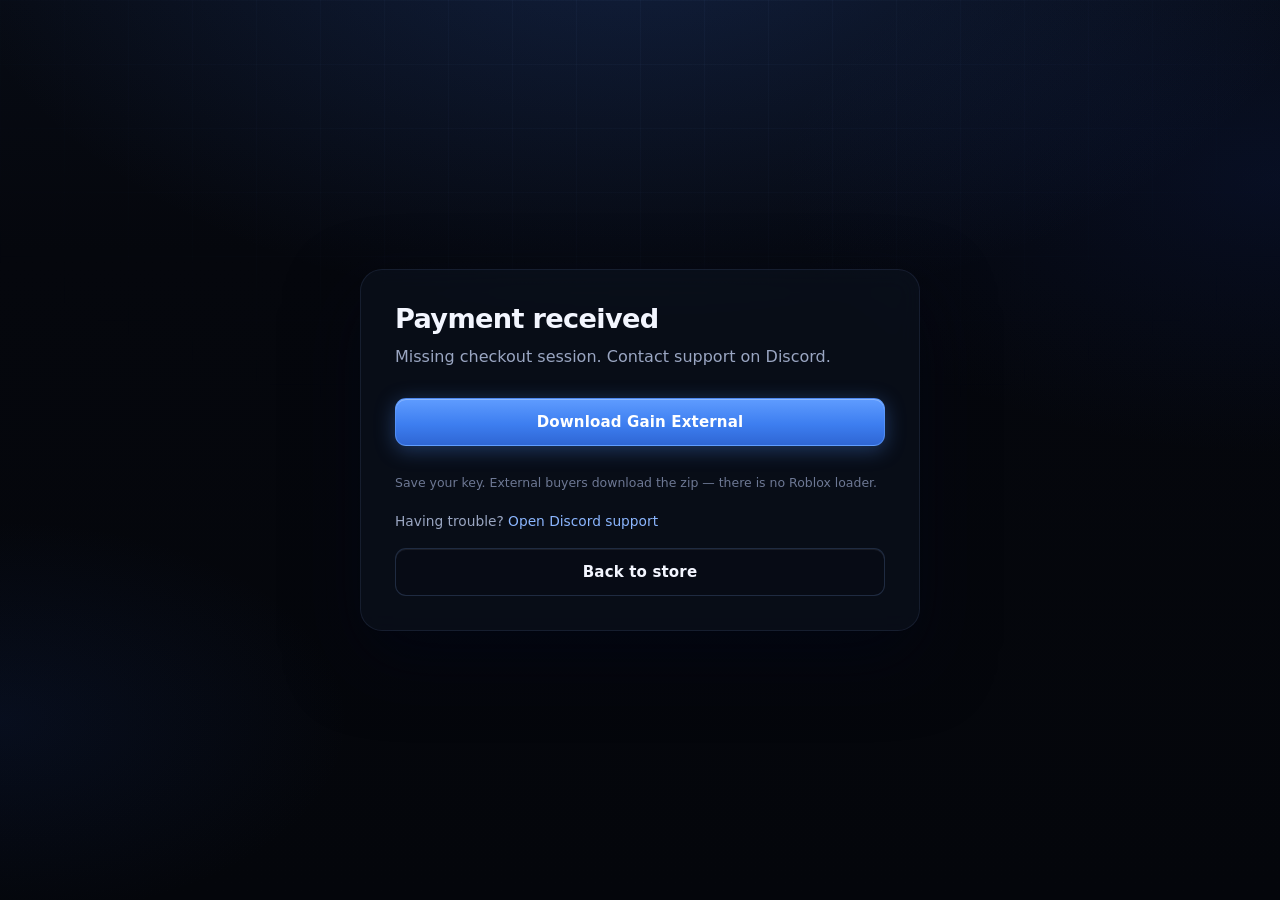
==== success.html @ 1e320233 "Remove ESP try-out section and simplify checkmarks Drop the Three.js ESP preview block, esp-demo.js," ====
<!DOCTYPE html>
<html lang="en">
  <head>
    <meta charset="UTF-8" />
    <meta name="viewport" content="width=device-width, initial-scale=1.0" />
    <title>Payment complete — Gain</title>
    <link rel="stylesheet" href="styles.css?v=34" />
    <link rel="icon" href="images/logo.png" type="image/png" />
  </head>
  <body class="success-page">
    <div class="fx-grid" aria-hidden="true"></div>
    <main class="success-wrap">
      <h1>Payment received</h1>
      <p id="status" class="success-status">Preparing your license key…</p>
      <p id="email-notice" class="success-email" hidden></p>
      <div class="success-key" id="key-box" hidden>
        <div id="license-items"></div>
        <a class="cta" id="download-btn" href="#" hidden>Download Gain External</a>
        <p class="hint">Save your key. External buyers download the zip — there is no Roblox loader.</p>
      </div>
      <p class="success-help">
        Having trouble?
        <a id="discord-link" href="https://discord.gg/PBMHrgJ4Kd">Open Discord support</a>
      </p>
      <a class="cta cta-secondary" href="index.html">Back to store</a>
    </main>
    <script src="site-config.js?v=34"></script>
    <script src="success.js?v=34"></script>
  </body>
</html>
---- styles.css ----
:root {
  --bg: #05070d;
  --bg-2: #0a101c;
  --panel: rgba(12, 18, 32, 0.62);
  --panel-solid: rgba(10, 14, 24, 0.88);
  --line: rgba(150, 180, 255, 0.1);
  --line-2: rgba(170, 200, 255, 0.2);
  --text: #f3f6ff;
  --dim: #9aa6c2;
  --dim-2: #6d7894;
  --accent: #4d8bf5;
  --accent-2: #8bb6ff;
  --accent-deep: #1b4cb0;
  --accent-glow: rgba(77, 139, 245, 0.35);
  --good: #46d18b;
  --radius: 18px;
  --radius-sm: 12px;
  --shadow: 0 28px 70px rgba(0, 6, 22, 0.55);
  --ease: cubic-bezier(0.22, 0.61, 0.36, 1);
  --wrap: min(1180px, 92vw);
  --glass: linear-gradient(180deg, rgba(255, 255, 255, 0.07), rgba(255, 255, 255, 0.015));
  --inset: inset 0 1px 0 rgba(255, 255, 255, 0.12);
  --btn-h: 42px;
  --btn-r: 11px;
  --btn-track: rgba(8, 12, 22, 0.92);
  --btn-edge: rgba(120, 155, 220, 0.22);
  --btn-edge-hover: rgba(140, 175, 245, 0.38);
}

* {
  box-sizing: border-box;
}

html {
  scroll-behavior: smooth;
  -webkit-text-size-adjust: 100%;
}

body {
  margin: 0;
  font-family: "Inter", "Segoe UI", system-ui, -apple-system, sans-serif;
  background:
    radial-gradient(1200px 700px at 50% -10%, rgba(55, 105, 210, 0.22), transparent 58%),
    radial-gradient(900px 500px at 100% 20%, rgba(20, 50, 140, 0.16), transparent 55%),
    radial-gradient(700px 400px at 0% 80%, rgba(30, 70, 160, 0.12), transparent 50%),
    linear-gradient(180deg, #070b14 0%, var(--bg) 28%, #04060b 100%);
  color: var(--text);
  line-height: 1.6;
  overflow-x: hidden;
}

body.lb-open,
body.nav-open {
  overflow: hidden;
}

a {
  color: inherit;
  text-decoration: none;
}

img {
  max-width: 100%;
  display: block;
}

h1,
h2,
h3 {
  margin: 0;
  line-height: 1.12;
  letter-spacing: -0.025em;
  font-weight: 700;
}

p {
  margin: 0;
}

ul,
ol {
  margin: 0;
  padding: 0;
  list-style: none;
}

button {
  font: inherit;
  color: inherit;
  cursor: pointer;
}

::selection {
  background: rgba(77, 139, 245, 0.35);
}

.skip {
  position: fixed;
  left: -9999px;
  top: 0;
  z-index: 200;
  padding: 10px 16px;
  background: var(--accent);
  border-radius: 0 0 10px 0;
}
.skip:focus {
  left: 0;
}

/* ------------------------------------------------------------- background */

.fx-grid {
  position: fixed;
  inset: 0;
  z-index: -4;
  background-image:
    linear-gradient(rgba(140, 175, 255, 0.035) 1px, transparent 1px),
    linear-gradient(90deg, rgba(140, 175, 255, 0.035) 1px, transparent 1px);
  background-size: 64px 64px;
  mask-image: radial-gradient(ellipse 85% 65% at 50% 0%, #000 8%, transparent 78%);
}

.fx-aurora {
  position: fixed;
  inset: -10% 0 auto 0;
  height: 55vh;
  z-index: -3;
  pointer-events: none;
  background:
    radial-gradient(ellipse 50% 80% at 30% 0%, rgba(80, 140, 255, 0.22), transparent 70%),
    radial-gradient(ellipse 45% 70% at 72% 10%, rgba(40, 80, 200, 0.18), transparent 68%);
  filter: blur(8px);
}

.fx-orb {
  position: fixed;
  z-index: -2;
  border-radius: 50%;
  pointer-events: none;
  filter: blur(24px);
}
.fx-orb-a {
  width: 680px;
  height: 680px;
  left: -180px;
  top: -260px;
  background: radial-gradient(circle, rgba(90, 150, 255, 0.32), transparent 68%);
  animation: float-a 18s ease-in-out infinite;
}
.fx-orb-b {
  width: 560px;
  height: 560px;
  right: -180px;
  top: 140px;
  background: radial-gradient(circle, rgba(30, 70, 180, 0.3), transparent 70%);
  animation: float-b 22s ease-in-out infinite;
}
.fx-orb-c {
  width: 420px;
  height: 420px;
  left: 35%;
  bottom: -180px;
  background: radial-gradient(circle, rgba(70, 120, 230, 0.16), transparent 70%);
  animation: float-a 26s ease-in-out infinite reverse;
}

.fx-vignette {
  position: fixed;
  inset: 0;
  z-index: -1;
  pointer-events: none;
  background:
    radial-gradient(ellipse at 50% 18%, transparent 38%, rgba(0, 0, 0, 0.55) 100%),
    linear-gradient(180deg, transparent 70%, rgba(0, 0, 0, 0.35));
}

.fx-noise {
  position: fixed;
  inset: 0;
  z-index: 2;
  pointer-events: none;
  opacity: 0.045;
  mix-blend-mode: overlay;
  background-image: url("data:image/svg+xml;utf8,<svg xmlns='http://www.w3.org/2000/svg' width='140' height='140'><filter id='n'><feTurbulence type='fractalNoise' baseFrequency='.85' numOctaves='2' stitchTiles='stitch'/></filter><rect width='100%' height='100%' filter='url(%23n)' opacity='.9'/></svg>");
}

.cursor-glow {
  position: fixed;
  left: 0;
  top: 0;
  width: 320px;
  height: 320px;
  margin: -160px 0 0 -160px;
  border-radius: 50%;
  pointer-events: none;
  z-index: 3;
  background: radial-gradient(circle, rgba(77, 139, 245, 0.16) 0%, transparent 66%);
  mix-blend-mode: screen;
}

@keyframes float-a {
  0%, 100% { transform: translate(0, 0) scale(1); opacity: 0.75; }
  50% { transform: translate(70px, 50px) scale(1.1); opacity: 1; }
}
@keyframes float-b {
  0%, 100% { transform: translate(0, 0) scale(1); opacity: 0.6; }
  50% { transform: translate(-60px, 40px) scale(1.12); opacity: 0.95; }
}

/* ----------------------------------------------------------------- header */

#site-header {
  position: sticky;
  top: 0;
  z-index: 60;
  transition: background 0.3s var(--ease), border-color 0.3s var(--ease);
  border-bottom: 1px solid transparent;
}
#site-header.is-stuck {
  background: rgba(6, 9, 16, 0.78);
  backdrop-filter: blur(22px) saturate(160%);
  border-bottom-color: var(--line);
}

.bar {
  width: var(--wrap);
  margin: 0 auto;
  height: 68px;
  display: flex;
  align-items: center;
  gap: 18px;
}

.brand {
  display: flex;
  align-items: center;
  gap: 10px;
  font-weight: 700;
  letter-spacing: -0.02em;
  flex: none;
}
.brand-mark {
  width: 38px;
  height: 38px;
  display: grid;
  place-items: center;
  overflow: visible;
  filter: drop-shadow(0 0 10px rgba(90, 150, 255, 0.45));
}
.brand-mark img {
  width: 100%;
  height: 100%;
  object-fit: contain;
}
.brand-name {
  font-size: 1.05rem;
}
.brand-ver {
  font-size: 0.68rem;
  color: var(--dim);
  border: 1px solid var(--line);
  padding: 1px 7px;
  border-radius: 999px;
  font-weight: 500;
}

.mainnav {
  position: relative;
  margin: 0 auto;
  display: flex;
  align-items: center;
  gap: 2px;
  padding: 5px;
  border: 1px solid var(--btn-edge);
  border-radius: 14px;
  background: var(--btn-track);
  box-shadow: inset 0 1px 0 rgba(255, 255, 255, 0.06), 0 8px 24px rgba(0, 0, 0, 0.28);
  backdrop-filter: blur(18px);
}
.navlink {
  position: relative;
  z-index: 2;
  display: inline-flex;
  align-items: center;
  justify-content: center;
  min-height: 36px;
  padding: 0 15px;
  border-radius: 9px;
  font-size: 0.84rem;
  color: var(--dim);
  font-weight: 600;
  letter-spacing: 0.01em;
  transition: color 0.2s var(--ease);
  white-space: nowrap;
}
.navlink:hover {
  color: var(--text);
}
.navlink.is-on {
  color: #fff;
}
.nav-ink {
  position: absolute;
  z-index: 1;
  top: 5px;
  left: 0;
  height: calc(100% - 10px);
  border-radius: 9px;
  background: linear-gradient(180deg, #5f9cff 0%, #3f7ef2 100%);
  box-shadow: 0 2px 10px var(--accent-glow), inset 0 1px 0 rgba(255, 255, 255, 0.22);
  transition: transform 0.34s cubic-bezier(0.34, 1.2, 0.64, 1), width 0.34s var(--ease), opacity 0.2s;
  opacity: 0;
}

.bar-actions {
  display: flex;
  align-items: center;
  gap: 10px;
  flex: none;
}

.ghost-btn,
.solid-btn,
.cta,
.cta-secondary,
.zoom-btn,
.copy-btn,
.railbtn,
.segbtn,
.plan,
.qa summary {
  -webkit-tap-highlight-color: transparent;
}

.ghost-btn,
.solid-btn {
  display: inline-flex;
  align-items: center;
  justify-content: center;
  gap: 8px;
  min-height: var(--btn-h);
  padding: 0 20px;
  border-radius: var(--btn-r);
  font-size: 0.875rem;
  font-weight: 600;
  letter-spacing: 0.012em;
  line-height: 1;
  white-space: nowrap;
  transition: transform 0.16s var(--ease), background 0.16s var(--ease), border-color 0.16s var(--ease),
    box-shadow 0.16s var(--ease), color 0.16s var(--ease);
}
.ghost-btn {
  border: 1px solid var(--btn-edge);
  background: var(--btn-track);
  color: var(--text);
  box-shadow: inset 0 1px 0 rgba(255, 255, 255, 0.07);
}
.ghost-btn:hover {
  border-color: var(--btn-edge-hover);
  background: rgba(18, 26, 44, 0.98);
  box-shadow: inset 0 1px 0 rgba(255, 255, 255, 0.1), 0 4px 16px rgba(0, 0, 0, 0.2);
  transform: translateY(-1px);
}
.ghost-btn:active {
  transform: translateY(0);
}
.solid-btn {
  border: 1px solid rgba(100, 160, 255, 0.55);
  background: linear-gradient(180deg, #5f9cff 0%, #3d7ef0 55%, #2f66d4 100%);
  color: #fff;
  box-shadow: 0 4px 18px var(--accent-glow), inset 0 1px 0 rgba(255, 255, 255, 0.28);
}
.solid-btn:hover {
  background: linear-gradient(180deg, #72a8ff 0%, #4a88f5 55%, #3a74e0 100%);
  box-shadow: 0 6px 24px rgba(77, 139, 245, 0.45), inset 0 1px 0 rgba(255, 255, 255, 0.35);
  transform: translateY(-1px);
}
.solid-btn:active {
  transform: translateY(0);
  box-shadow: 0 2px 10px var(--accent-glow), inset 0 1px 0 rgba(255, 255, 255, 0.2);
}
.big {
  min-height: 48px;
  padding: 0 26px;
  font-size: 0.94rem;
}

.nav-toggle {
  display: none;
  width: 38px;
  height: 34px;
  border-radius: 10px;
  border: 1px solid var(--line-2);
  background: linear-gradient(180deg, rgba(255, 255, 255, 0.1), rgba(255, 255, 255, 0.03));
  box-shadow: var(--inset);
  padding: 8px 9px;
  flex-direction: column;
  justify-content: space-between;
}
.nav-toggle span {
  display: block;
  height: 2px;
  background: var(--text);
  border-radius: 2px;
}

.nav-progress {
  height: 2px;
  transform-origin: 0 50%;
  transform: scaleX(0);
  background: linear-gradient(90deg, var(--accent), var(--accent-2));
}

/* ------------------------------------------------------------------ views */

.page {
  width: var(--wrap);
  margin: 0 auto;
  padding-bottom: 90px;
  position: relative;
  z-index: 4;
}

.view[hidden] {
  display: none;
}
.view-in {
  animation: view-in 0.5s var(--ease) both;
}
@keyframes view-in {
  from { opacity: 0; transform: translateY(14px); }
  to { opacity: 1; transform: none; }
}

.view-head {
  padding: 62px 0 34px;
  max-width: 720px;
}
.view-head h1 {
  font-size: clamp(2.1rem, 4.6vw, 3.2rem);
  margin-bottom: 14px;
}
.view-lede,
.block-lede {
  color: var(--dim);
  font-size: 1.03rem;
}

.eyebrow {
  display: inline-block;
  font-size: 0.74rem;
  letter-spacing: 0.16em;
  text-transform: uppercase;
  color: var(--accent-2);
  font-weight: 600;
  margin-bottom: 12px;
}

/* ------------------------------------------------------------------- hero */

.hero {
  display: grid;
  grid-template-columns: minmax(0, 1fr) minmax(0, 1.05fr);
  gap: 46px;
  align-items: center;
  padding: 72px 0 40px;
}

.rating {
  display: inline-flex;
  align-items: center;
  gap: 10px;
  padding: 6px 14px 6px 10px;
  border: 1px solid var(--line-2);
  border-radius: 999px;
  background: linear-gradient(180deg, rgba(255, 255, 255, 0.07), rgba(255, 255, 255, 0.02));
  box-shadow: var(--inset);
  font-size: 0.82rem;
  margin-bottom: 22px;
}
.stars {
  color: #ffc44d;
  letter-spacing: 1px;
  font-size: 0.8rem;
}
.rating b {
  font-weight: 700;
}
.rating-sub {
  color: var(--dim);
}

.hero-title {
  font-size: clamp(2.5rem, 5.6vw, 4.1rem);
  letter-spacing: -0.035em;
  margin-bottom: 20px;
}
.hero-title em {
  font-style: normal;
  background: linear-gradient(100deg, var(--accent-2), var(--accent));
  -webkit-background-clip: text;
  background-clip: text;
  color: transparent;
}

.hero-lede {
  color: var(--dim);
  font-size: 1.06rem;
  max-width: 54ch;
  margin-bottom: 26px;
}

.hero-cta {
  display: flex;
  flex-wrap: wrap;
  gap: 12px;
  margin-bottom: 24px;
}

.hero-bullets {
  display: grid;
  gap: 8px;
}
.hero-bullets li,
.ticks li {
  position: relative;
  padding-left: 20px;
  color: var(--dim);
  font-size: 0.93rem;
}
.hero-bullets li::before,
.ticks li::before {
  content: "✓";
  position: absolute;
  left: 0;
  top: 0.05em;
  color: var(--good);
  font-size: 0.82rem;
  font-weight: 700;
  line-height: 1;
}

.sales[hidden],
.delivery[hidden],
.price-was[hidden],
.save[hidden],
.segment[hidden] {
  display: none;
}

.sales {
  margin-top: 20px;
  font-size: 0.88rem;
  color: var(--dim);
  display: flex;
  align-items: center;
  gap: 8px;
}
.sales-num {
  color: var(--text);
  font-weight: 700;
}
.pulse {
  width: 8px;
  height: 8px;
  border-radius: 50%;
  background: var(--good);
  box-shadow: 0 0 0 0 rgba(70, 209, 139, 0.6);
  animation: pulse 2.2s infinite;
  flex: none;
}
@keyframes pulse {
  70% { box-shadow: 0 0 0 10px rgba(70, 209, 139, 0); }
  100% { box-shadow: 0 0 0 0 rgba(70, 209, 139, 0); }
}

.hero-visual {
  position: relative;
  perspective: 1400px;
  --rx: 0deg;
  --ry: 0deg;
}
.hero-glass {
  position: absolute;
  inset: 6% -6% -12% 4%;
  border-radius: 28px;
  background: radial-gradient(ellipse at 40% 30%, rgba(77, 139, 245, 0.22), transparent 70%);
  filter: blur(26px);
}

.shot {
  margin: 0;
  border-radius: var(--radius);
  overflow: visible;
  border: 0;
  background: transparent;
  box-shadow: none;
}
.shot img {
  width: 100%;
  height: auto;
  filter: drop-shadow(0 28px 50px rgba(0, 8, 30, 0.55));
}
.shot-main {
  position: relative;
  transform: rotateX(var(--rx)) rotateY(var(--ry));
  transition: transform 0.4s var(--ease);
  animation: rise 0.9s var(--ease) both;
}
.shot-float {
  position: absolute;
  border-radius: 14px;
  box-shadow: none;
}
.shot-float img {
  filter: drop-shadow(0 18px 34px rgba(0, 8, 30, 0.6));
}
.shot-preview {
  width: 32%;
  right: -7%;
  bottom: -9%;
  animation: rise 1.1s var(--ease) both, bob 7s ease-in-out 1.1s infinite;
}
.shot-bar {
  width: 46%;
  left: -8%;
  top: -7%;
  animation: rise 1.25s var(--ease) both, bob 8s ease-in-out 1.3s infinite reverse;
}

@keyframes rise {
  from { opacity: 0; transform: translateY(26px) scale(0.97); }
  to { opacity: 1; }
}
@keyframes bob {
  0%, 100% { translate: 0 0; }
  50% { translate: 0 -10px; }
}

.chip {
  position: absolute;
  padding: 5px 12px;
  border-radius: 999px;
  font-size: 0.74rem;
  font-weight: 600;
  background: rgba(10, 12, 18, 0.9);
  border: 1px solid var(--line-2);
  backdrop-filter: blur(8px);
}
.chip-fps {
  left: 6%;
  bottom: -5%;
  color: var(--good);
}
.chip-ms {
  right: 12%;
  top: -5%;
  color: var(--accent-2);
}

/* -------------------------------------------------------------- statstrip */

.statstrip {
  display: grid;
  grid-template-columns: repeat(4, 1fr);
  gap: 1px;
  background: var(--line);
  border: 1px solid var(--line);
  border-radius: var(--radius);
  overflow: hidden;
  margin: 26px 0 10px;
}
.stat {
  background: linear-gradient(180deg, rgba(18, 24, 40, 0.9), rgba(10, 14, 24, 0.9));
  padding: 22px 20px;
  text-align: center;
}
.stat strong {
  display: block;
  font-size: 1.7rem;
  letter-spacing: -0.03em;
  background: linear-gradient(120deg, #fff, var(--accent-2));
  -webkit-background-clip: text;
  background-clip: text;
  color: transparent;
}
.stat span {
  font-size: 0.82rem;
  color: var(--dim);
}

/* ------------------------------------------------------------------ block */

.block {
  padding: 66px 0 0;
}
.block-head {
  max-width: 700px;
  margin-bottom: 30px;
}
.block-head h2 {
  font-size: clamp(1.6rem, 3.2vw, 2.3rem);
  margin-bottom: 12px;
}
.block-foot {
  display: flex;
  flex-wrap: wrap;
  gap: 12px;
  margin-top: 26px;
}

.reveal {
  opacity: 0;
  transform: translateY(22px);
  transition: opacity 0.7s var(--ease), transform 0.7s var(--ease);
}
.reveal.in {
  opacity: 1;
  transform: none;
}

.trust-grid {
  display: grid;
  grid-template-columns: repeat(auto-fit, minmax(255px, 1fr));
  gap: 16px;
}
.trust {
  padding: 24px;
  border: 1px solid var(--line);
  border-radius: var(--radius);
  background: var(--panel);
  backdrop-filter: blur(10px);
  transition: transform 0.28s var(--ease), border-color 0.28s var(--ease);
}
.trust:hover {
  transform: translateY(-4px);
  border-color: rgba(77, 139, 245, 0.45);
}
.trust-icon {
  width: 38px;
  height: 38px;
  border-radius: 11px;
  display: grid;
  place-items: center;
  margin-bottom: 14px;
  background: rgba(77, 139, 245, 0.14);
  border: 1px solid rgba(77, 139, 245, 0.32);
}
.trust-icon svg {
  width: 19px;
  height: 19px;
  fill: none;
  stroke: var(--accent-2);
  stroke-width: 1.7;
  stroke-linejoin: round;
  stroke-linecap: round;
}
.trust h3 {
  font-size: 1.05rem;
  margin-bottom: 8px;
}
.trust p {
  color: var(--dim);
  font-size: 0.92rem;
}

/* ---------------------------------------------------------------- gallery */

.gallery {
  display: grid;
  grid-template-columns: repeat(auto-fit, minmax(290px, 1fr));
  gap: 16px;
}
.gcard {
  margin: 0;
  border: 1px solid var(--line);
  border-radius: var(--radius);
  background: var(--panel);
  overflow: hidden;
  cursor: zoom-in;
  transition: transform 0.28s var(--ease), border-color 0.28s var(--ease),
    box-shadow 0.28s var(--ease);
}
.gcard:hover,
.gcard:focus-visible {
  transform: translateY(-5px);
  border-color: rgba(77, 139, 245, 0.5);
  box-shadow: 0 22px 48px rgba(0, 0, 0, 0.45);
  outline: none;
}
.gcard-img {
  height: 190px;
  background: transparent;
  display: grid;
  place-items: center;
  overflow: hidden;
  border-bottom: 1px solid var(--line);
  padding: 10px 10px 0;
}
.gcard-img img {
  width: 100%;
  height: 100%;
  object-fit: contain;
  object-position: center;
  transition: transform 0.5s var(--ease);
}
.gcard:hover .gcard-img img {
  transform: scale(1.05);
}
.gcard figcaption {
  padding: 15px 18px;
}
.gcard figcaption b {
  display: block;
  font-size: 0.97rem;
}
.gcard figcaption span {
  color: var(--dim);
  font-size: 0.86rem;
}

/* ----------------------------------------------------------------- quotes */

.quote-grid {
  display: grid;
  grid-template-columns: repeat(auto-fit, minmax(260px, 1fr));
  gap: 16px;
}
.quote {
  margin: 0;
  padding: 18px 20px;
  border: 1px solid rgba(140, 170, 230, 0.12);
  border-radius: 12px;
  background: rgba(10, 14, 24, 0.6);
}
.rep-tag {
  display: inline-block;
  font-size: 0.78rem;
  font-weight: 700;
  color: var(--good);
  letter-spacing: 0.04em;
  margin-bottom: 8px;
}
.quote blockquote {
  margin: 0 0 10px;
  font-size: 0.94rem;
  color: var(--text);
  line-height: 1.45;
}
.quote figcaption {
  color: var(--dim);
  font-size: 0.82rem;
}
.stat-text {
  font-size: 1.35rem;
  color: var(--good);
}

/* --------------------------------------------------------------- cta band */

.cta-band {
  margin-top: 66px;
  padding: 36px;
  border-radius: 24px;
  border: 1px solid rgba(77, 139, 245, 0.32);
  background:
    radial-gradient(ellipse at 15% 10%, rgba(77, 139, 245, 0.22), transparent 62%),
    rgba(14, 17, 26, 0.85);
  display: flex;
  flex-wrap: wrap;
  gap: 22px;
  align-items: center;
  justify-content: space-between;
}
.cta-band h2 {
  font-size: clamp(1.4rem, 2.6vw, 1.9rem);
  margin-bottom: 8px;
}
.cta-band p {
  color: var(--dim);
}
.cta-band-actions {
  display: flex;
  flex-wrap: wrap;
  gap: 12px;
}

/* ------------------------------------------------------------------- tour */

.tour {
  display: grid;
  grid-template-columns: 280px minmax(0, 1fr);
  gap: 22px;
  align-items: start;
}
.tour-rail {
  display: grid;
  gap: 8px;
  position: sticky;
  top: 90px;
}
.railbtn {
  display: flex;
  gap: 12px;
  align-items: flex-start;
  text-align: left;
  width: 100%;
  padding: 14px 16px;
  border-radius: var(--btn-r);
  border: 1px solid var(--btn-edge);
  background: var(--btn-track);
  box-shadow: inset 0 1px 0 rgba(255, 255, 255, 0.05);
  transition: border-color 0.18s var(--ease), background 0.18s var(--ease), box-shadow 0.18s var(--ease);
}
.railbtn:hover {
  border-color: var(--btn-edge-hover);
  background: rgba(16, 24, 42, 0.98);
}
.railbtn.is-on {
  border-color: rgba(100, 160, 255, 0.55);
  background: linear-gradient(135deg, rgba(77, 139, 245, 0.2), rgba(12, 18, 32, 0.95));
  box-shadow: inset 0 1px 0 rgba(255, 255, 255, 0.1), 0 0 0 1px rgba(77, 139, 245, 0.12);
}
.railnum {
  font-size: 0.7rem;
  color: var(--accent-2);
  font-weight: 700;
  padding-top: 3px;
  font-variant-numeric: tabular-nums;
}
.railtext b {
  display: block;
  font-size: 0.94rem;
}
.railtext span {
  display: block;
  font-size: 0.79rem;
  color: var(--dim);
  line-height: 1.35;
}

.tour-stage {
  display: grid;
  gap: 20px;
}
.tour-shot {
  margin: 0;
  border: 0;
  border-radius: var(--radius);
  overflow: visible;
  background: transparent;
  box-shadow: none;
}
.tour-shot-bar {
  display: flex;
  align-items: center;
  gap: 7px;
  padding: 10px 14px;
  margin-bottom: 10px;
  background: linear-gradient(180deg, rgba(255, 255, 255, 0.07), rgba(255, 255, 255, 0.02));
  border: 1px solid var(--line-2);
  border-radius: 999px;
  box-shadow: var(--inset);
}
.dot {
  width: 9px;
  height: 9px;
  border-radius: 50%;
  background: rgba(255, 255, 255, 0.16);
}
.dot:first-child {
  background: rgba(255, 96, 96, 0.55);
}
.tour-shot-name {
  margin-left: 8px;
  font-size: 0.8rem;
  color: var(--dim);
}
.zoom-btn {
  margin-left: auto;
  min-height: 32px;
  padding: 0 14px;
  font-size: 0.76rem;
  font-weight: 600;
  border-radius: 8px;
  border: 1px solid var(--btn-edge);
  background: var(--btn-track);
  color: var(--dim);
  transition: color 0.16s, border-color 0.16s, background 0.16s;
}
.zoom-btn:hover {
  color: #fff;
  border-color: var(--btn-edge-hover);
  background: rgba(18, 26, 44, 0.98);
}
.tour-shot img {
  width: 100%;
  max-height: 560px;
  object-fit: contain;
  background: transparent;
  filter: drop-shadow(0 24px 50px rgba(0, 8, 28, 0.55));
}
.fade-in {
  animation: fade 0.45s var(--ease) both;
}
@keyframes fade {
  from { opacity: 0; transform: scale(0.99); }
  to { opacity: 1; transform: none; }
}

.tour-info {
  padding: 26px;
  border: 1px solid var(--line);
  border-radius: var(--radius);
  background: var(--panel);
}
.tour-info h2 {
  font-size: 1.45rem;
  margin-bottom: 10px;
}
.tour-info p {
  color: var(--dim);
  margin-bottom: 18px;
}
.ticks {
  display: grid;
  gap: 8px;
}
.tour-nav {
  display: flex;
  gap: 10px;
  margin-top: 22px;
}

/* ---------------------------------------------------------------- segment */

.segment {
  display: inline-flex;
  gap: 3px;
  padding: 5px;
  border: 1px solid var(--btn-edge);
  border-radius: 14px;
  background: var(--btn-track);
  box-shadow: inset 0 1px 0 rgba(255, 255, 255, 0.05);
  margin-bottom: 30px;
  flex-wrap: wrap;
}
.segbtn {
  min-height: 38px;
  padding: 0 20px;
  border-radius: 9px;
  border: 1px solid transparent;
  background: transparent;
  color: var(--dim);
  font-size: 0.84rem;
  font-weight: 600;
  letter-spacing: 0.01em;
  transition: background 0.18s var(--ease), color 0.18s var(--ease), border-color 0.18s var(--ease),
    box-shadow 0.18s var(--ease);
}
.segbtn:hover {
  color: var(--text);
  background: rgba(255, 255, 255, 0.04);
}
.segbtn.is-on {
  color: #fff;
  border-color: rgba(100, 160, 255, 0.45);
  background: linear-gradient(180deg, #5f9cff 0%, #3d7ef0 100%);
  box-shadow: 0 2px 12px var(--accent-glow), inset 0 1px 0 rgba(255, 255, 255, 0.22);
}

.feat-intro {
  max-width: 720px;
  margin-bottom: 28px;
}
.feat-intro h2 {
  font-size: 1.5rem;
  margin-bottom: 10px;
}
.feat-intro p {
  color: var(--dim);
}

.feat-grid {
  display: grid;
  grid-template-columns: repeat(auto-fit, minmax(245px, 1fr));
  gap: 16px;
}
.feat {
  padding: 22px;
  border: 1px solid var(--line);
  border-radius: var(--radius);
  background: var(--panel);
  transition: transform 0.26s var(--ease), border-color 0.26s var(--ease);
}
.feat:hover {
  transform: translateY(-4px);
  border-color: rgba(77, 139, 245, 0.45);
}
.feat h3 {
  font-size: 0.78rem;
  letter-spacing: 0.14em;
  text-transform: uppercase;
  color: var(--accent-2);
  margin-bottom: 14px;
}
.feat ul {
  display: grid;
  gap: 7px;
}
.feat li {
  font-size: 0.91rem;
  color: var(--dim);
  padding-left: 15px;
  position: relative;
}
.feat li::before {
  content: "";
  position: absolute;
  left: 0;
  top: 0.62em;
  width: 5px;
  height: 5px;
  border-radius: 50%;
  background: var(--accent);
}

.exec {
  display: flex;
  flex-wrap: wrap;
  gap: 8px;
}
.exec span {
  padding: 7px 15px;
  border-radius: 999px;
  border: 1px solid var(--line);
  background: linear-gradient(180deg, rgba(255, 255, 255, 0.06), rgba(255, 255, 255, 0.02));
  box-shadow: var(--inset);
  font-size: 0.85rem;
  color: var(--dim);
  transition: all 0.2s var(--ease);
}
.exec span:hover {
  color: #fff;
  border-color: rgba(77, 139, 245, 0.5);
}
.note {
  margin-top: 18px;
  font-size: 0.88rem;
  color: var(--dim-2);
}
.note a {
  color: var(--accent-2);
}

/* ---------------------------------------------------------------- pricing */

.plans {
  display: grid;
  grid-template-columns: repeat(auto-fit, minmax(255px, 1fr));
  gap: 16px;
  margin-bottom: 26px;
}
.plan {
  position: relative;
  text-align: left;
  padding: 22px 20px 18px;
  border-radius: 14px;
  border: 1px solid var(--btn-edge);
  background: var(--btn-track);
  box-shadow: inset 0 1px 0 rgba(255, 255, 255, 0.05);
  display: grid;
  gap: 8px;
  align-content: start;
  transition: border-color 0.2s var(--ease), background 0.2s var(--ease), box-shadow 0.2s var(--ease),
    transform 0.2s var(--ease);
}
.plan:hover {
  border-color: var(--btn-edge-hover);
  background: rgba(14, 20, 36, 0.98);
  transform: translateY(-2px);
}
.plan.is-on {
  border-color: rgba(100, 160, 255, 0.6);
  background: linear-gradient(160deg, rgba(77, 139, 245, 0.16), rgba(10, 14, 24, 0.95));
  box-shadow: 0 0 0 1px rgba(77, 139, 245, 0.15), 0 12px 32px rgba(30, 70, 180, 0.18),
    inset 0 1px 0 rgba(255, 255, 255, 0.08);
}
.plan-best {
  border-color: rgba(122, 169, 255, 0.34);
}
.badge {
  position: absolute;
  top: 14px;
  right: 14px;
  font-size: 0.68rem;
  font-weight: 700;
  letter-spacing: 0.06em;
  text-transform: uppercase;
  padding: 3px 9px;
  border-radius: 999px;
  background: rgba(77, 139, 245, 0.2);
  border: 1px solid rgba(77, 139, 245, 0.5);
  color: var(--accent-2);
}
.plan-kicker {
  font-size: 0.7rem;
  letter-spacing: 0.15em;
  text-transform: uppercase;
  color: var(--dim-2);
}
.plan strong {
  font-size: 1.22rem;
  letter-spacing: -0.02em;
}
.plan-copy {
  font-size: 0.88rem;
  color: var(--dim);
}
.plan-price {
  font-size: 1.55rem;
  font-weight: 700;
  letter-spacing: -0.03em;
  margin-top: 4px;
}
.plan-price s {
  font-size: 0.95rem;
  color: var(--dim-2);
  font-weight: 500;
  margin-right: 6px;
}
.plan-list {
  display: grid;
  gap: 6px;
  margin: 6px 0 4px;
}
.plan-list li {
  font-size: 0.85rem;
  color: var(--dim);
  padding-left: 15px;
  position: relative;
}
.plan-list li::before {
  content: "";
  position: absolute;
  left: 0;
  top: 0.6em;
  width: 5px;
  height: 5px;
  border-radius: 50%;
  background: var(--accent);
}
.plan-pick {
  margin-top: 6px;
  font-size: 0.8rem;
  font-weight: 600;
  color: var(--dim-2);
}
.plan.is-on .plan-pick {
  color: var(--accent-2);
}
.plan.is-on .plan-pick::after {
  content: "ed";
}

.product {
  display: grid;
  grid-template-columns: minmax(0, 1.25fr) minmax(0, 0.85fr);
  gap: 20px;
  align-items: start;
}

.media {
  border: 0;
  border-radius: var(--radius);
  overflow: visible;
  background: transparent;
  box-shadow: none;
}
.media-pane[hidden] {
  display: none;
}
.media-pane img {
  width: 100%;
}
#pane-external img,
.bundle-ext-frame img {
  filter: drop-shadow(0 24px 48px rgba(0, 8, 28, 0.5));
}

.compare {
  position: relative;
  user-select: none;
  touch-action: none;
  cursor: ew-resize;
  aspect-ratio: 16 / 9;
  overflow: hidden;
  border-radius: var(--radius);
  border: 1px solid var(--line-2);
}
.compare-img {
  position: absolute;
  inset: 0;
  width: 100%;
  height: 100%;
  object-fit: cover;
}
.compare-top {
  clip-path: inset(0 50% 0 0);
}
.compare-ui {
  position: absolute;
  top: 0;
  bottom: 0;
  left: 50%;
  width: 2px;
  transform: translateX(-1px);
  pointer-events: none;
}
.compare-line {
  position: absolute;
  inset: 0;
  background: rgba(255, 255, 255, 0.85);
}
.compare-knob {
  position: absolute;
  top: 50%;
  left: 50%;
  width: 34px;
  height: 34px;
  margin: -17px 0 0 -17px;
  border-radius: 50%;
  background: rgba(10, 12, 18, 0.9);
  border: 2px solid #fff;
  box-shadow: 0 6px 20px rgba(0, 0, 0, 0.5);
}
.compare-tag {
  position: absolute;
  bottom: 12px;
  padding: 4px 10px;
  font-size: 0.72rem;
  border-radius: 999px;
  background: rgba(5, 6, 10, 0.75);
  border: 1px solid var(--line);
  color: var(--dim);
}
.compare-tag.left {
  left: 12px;
}
.compare-tag.right {
  right: 12px;
}

.bundle-shot {
  display: grid;
  gap: 12px;
  padding: 12px;
}
.bundle-shot figure {
  margin: 0;
}
.bundle-shot figcaption {
  font-size: 0.8rem;
  color: var(--dim);
  padding-top: 8px;
}
.bundle-ext-frame,
.bundle-shot .compare {
  border: 1px solid var(--line);
  border-radius: var(--radius-sm);
  overflow: hidden;
}

.buybox {
  padding: 26px;
  border: 1px solid var(--line-2);
  border-radius: var(--radius);
  background: linear-gradient(180deg, rgba(18, 26, 44, 0.78), rgba(10, 14, 24, 0.78));
  backdrop-filter: blur(16px);
  box-shadow: var(--inset), 0 20px 50px rgba(0, 8, 24, 0.28);
  position: sticky;
  top: 90px;
}
  top: 90px;
}
.kicker {
  font-size: 0.7rem;
  letter-spacing: 0.16em;
  text-transform: uppercase;
  color: var(--accent-2);
  margin-bottom: 6px;
}
.buybox h2 {
  font-size: 1.5rem;
  margin-bottom: 10px;
}
.status {
  display: inline-flex;
  align-items: center;
  gap: 8px;
  font-size: 0.82rem;
  color: var(--good);
  padding: 4px 12px;
  border-radius: 999px;
  border: 1px solid rgba(70, 209, 139, 0.32);
  background: rgba(70, 209, 139, 0.08);
  margin-bottom: 14px;
}
.buybox .lede {
  color: var(--dim);
  font-size: 0.93rem;
  margin-bottom: 18px;
}
.price-row {
  display: flex;
  align-items: baseline;
  gap: 10px;
  flex-wrap: wrap;
}
.price {
  font-size: 2.4rem;
  font-weight: 700;
  letter-spacing: -0.04em;
}
.price-was {
  color: var(--dim-2);
  text-decoration: line-through;
}
.save {
  font-size: 0.72rem;
  font-weight: 700;
  text-transform: uppercase;
  letter-spacing: 0.06em;
  padding: 3px 9px;
  border-radius: 999px;
  background: rgba(77, 139, 245, 0.2);
  border: 1px solid rgba(77, 139, 245, 0.5);
  color: var(--accent-2);
}
.sub {
  font-size: 0.84rem;
  color: var(--dim-2);
  margin: 6px 0 16px;
}
.includes {
  display: grid;
  gap: 8px;
  margin-bottom: 14px;
}
.includes li {
  position: relative;
  padding-left: 22px;
  font-size: 0.9rem;
  color: var(--dim);
}
.includes li::before {
  content: "✓";
  position: absolute;
  left: 0;
  top: 0.05em;
  color: var(--good);
  font-size: 0.82rem;
  font-weight: 700;
  line-height: 1;
}
.delivery {
  font-size: 0.82rem;
  color: var(--dim-2);
  padding: 9px 12px;
  border-radius: 10px;
  border: 1px dashed var(--line-2);
  margin-bottom: 16px;
}

.cta,
.cta-secondary {
  display: flex;
  align-items: center;
  justify-content: center;
  min-height: 48px;
  padding: 0 20px;
  border-radius: var(--btn-r);
  font-weight: 700;
  font-size: 0.94rem;
  letter-spacing: 0.01em;
  transition: transform 0.16s var(--ease), box-shadow 0.16s var(--ease), background 0.16s var(--ease),
    border-color 0.16s var(--ease);
}
.cta {
  background: linear-gradient(180deg, #5f9cff 0%, #3d7ef0 55%, #2f66d4 100%);
  color: #fff;
  border: 1px solid rgba(100, 160, 255, 0.55);
  box-shadow: 0 4px 20px var(--accent-glow), inset 0 1px 0 rgba(255, 255, 255, 0.28);
}
.cta:hover {
  background: linear-gradient(180deg, #72a8ff 0%, #4a88f5 55%, #3a74e0 100%);
  transform: translateY(-1px);
  box-shadow: 0 8px 28px rgba(77, 139, 245, 0.45), inset 0 1px 0 rgba(255, 255, 255, 0.35);
}
.cta-secondary {
  margin-top: 10px;
  background: var(--btn-track);
  border: 1px solid var(--btn-edge);
  box-shadow: inset 0 1px 0 rgba(255, 255, 255, 0.07);
  color: var(--text);
}
.cta-secondary:hover {
  border-color: var(--btn-edge-hover);
  background: rgba(18, 26, 44, 0.98);
  transform: translateY(-1px);
}
.hint {
  margin-top: 14px;
  font-size: 0.78rem;
  color: var(--dim-2);
  line-height: 1.5;
}

/* ------------------------------------------------------------------ table */

.table-wrap {
  overflow-x: auto;
  border: 1px solid var(--line);
  border-radius: var(--radius);
  background: var(--panel);
}
.compare-table {
  width: 100%;
  border-collapse: collapse;
  min-width: 540px;
}
.compare-table th,
.compare-table td {
  padding: 14px 18px;
  text-align: left;
  border-bottom: 1px solid var(--line);
  font-size: 0.9rem;
}
.compare-table thead th {
  font-size: 0.75rem;
  letter-spacing: 0.1em;
  text-transform: uppercase;
  color: var(--dim);
  background: rgba(255, 255, 255, 0.025);
}
.compare-table th:not(:first-child),
.compare-table td:not(:first-child) {
  text-align: center;
  width: 130px;
}
.compare-table tbody tr:last-child td {
  border-bottom: 0;
}
.compare-table tbody tr:hover {
  background: rgba(255, 255, 255, 0.02);
}
.yes {
  color: var(--accent-2);
  font-weight: 700;
}
.no {
  color: var(--dim-2);
}

.assure {
  display: grid;
  grid-template-columns: repeat(auto-fit, minmax(230px, 1fr));
  gap: 16px;
}
.card {
  padding: 22px;
  border: 1px solid var(--line);
  border-radius: var(--radius);
  background: var(--panel);
}
.card h3 {
  font-size: 1rem;
  margin-bottom: 10px;
}
.card-copy {
  color: var(--dim);
  font-size: 0.9rem;
  margin-bottom: 14px;
}
.card .ghost-btn {
  margin-top: 4px;
}

/* ------------------------------------------------------------------ setup */

.howto {
  display: grid;
  gap: 12px;
  margin-bottom: 22px;
  counter-reset: step;
}
.howto li {
  display: flex;
  gap: 14px;
  align-items: flex-start;
  padding: 18px 20px;
  border: 1px solid var(--line);
  border-radius: var(--radius-sm);
  background: var(--panel);
  color: var(--dim);
  font-size: 0.95rem;
}
.step-n {
  flex: none;
  width: 26px;
  height: 26px;
  border-radius: 50%;
  display: grid;
  place-items: center;
  font-size: 0.8rem;
  font-weight: 700;
  color: var(--accent-2);
  background: rgba(77, 139, 245, 0.16);
  border: 1px solid rgba(77, 139, 245, 0.4);
}

.code {
  position: relative;
  border: 1px solid var(--line);
  border-radius: var(--radius-sm);
  background: #05060a;
  padding: 18px 18px 6px;
  margin-bottom: 26px;
  overflow: hidden;
}
.code[hidden] {
  display: none;
}
.code pre {
  margin: 0;
  overflow-x: auto;
  padding-bottom: 12px;
}
.code code {
  font-family: "JetBrains Mono", ui-monospace, "Cascadia Code", Consolas, monospace;
  font-size: 0.84rem;
  color: #b9d0ff;
  white-space: pre;
}
.code button {
  position: absolute;
  top: 12px;
  right: 12px;
  padding: 5px 13px;
  font-size: 0.76rem;
  border-radius: 999px;
  border: 1px solid var(--line-2);
  background: rgba(255, 255, 255, 0.05);
  color: var(--dim);
  transition: color 0.2s, border-color 0.2s;
}
.code button:hover {
  color: #fff;
  border-color: var(--accent);
}

.req-grid {
  display: grid;
  grid-template-columns: repeat(auto-fit, minmax(240px, 1fr));
  gap: 16px;
}

/* -------------------------------------------------------------------- faq */

.faq {
  display: grid;
  gap: 10px;
  max-width: 860px;
}
.qa {
  border: 1px solid var(--line);
  border-radius: var(--radius-sm);
  background: linear-gradient(180deg, rgba(255, 255, 255, 0.05), rgba(255, 255, 255, 0.015));
  box-shadow: var(--inset);
  overflow: hidden;
  transition: border-color 0.24s var(--ease), box-shadow 0.24s var(--ease);
}
.qa[open] {
  border-color: rgba(122, 169, 255, 0.5);
  box-shadow: var(--inset), 0 12px 30px rgba(30, 70, 180, 0.16);
}
.qa summary {
  list-style: none;
  cursor: pointer;
  padding: 17px 52px 17px 20px;
  font-weight: 600;
  font-size: 0.97rem;
  position: relative;
}
.qa summary:hover {
  background: rgba(255, 255, 255, 0.025);
}
.qa summary::-webkit-details-marker {
  display: none;
}
.qa-mark {
  position: absolute;
  right: 20px;
  top: 50%;
  width: 12px;
  height: 12px;
  margin-top: -6px;
}
.qa-mark::before,
.qa-mark::after {
  content: "";
  position: absolute;
  background: var(--accent-2);
  border-radius: 2px;
  transition: transform 0.26s var(--ease), opacity 0.26s var(--ease);
}
.qa-mark::before {
  left: 0;
  top: 5px;
  width: 12px;
  height: 2px;
}
.qa-mark::after {
  left: 5px;
  top: 0;
  width: 2px;
  height: 12px;
}
.qa[open] .qa-mark::after {
  transform: rotate(90deg);
  opacity: 0;
}
.qa p {
  padding: 0 20px 20px;
  color: var(--dim);
  font-size: 0.93rem;
  max-width: 76ch;
}

/* ----------------------------------------------------------------- footer */

footer {
  width: var(--wrap);
  margin: 0 auto;
  padding: 34px 0 44px;
  border-top: 1px solid var(--line);
  position: relative;
  z-index: 4;
}
.foot-top {
  display: flex;
  flex-wrap: wrap;
  gap: 24px;
  justify-content: space-between;
  align-items: flex-start;
  margin-bottom: 26px;
}
.foot-brand {
  display: flex;
  gap: 12px;
  align-items: center;
}
.foot-brand strong {
  font-size: 1rem;
}
.foot-brand p {
  color: var(--dim);
  font-size: 0.86rem;
}
.foot-links {
  display: flex;
  flex-wrap: wrap;
  gap: 8px 20px;
}
.foot-links a {
  color: var(--dim);
  font-size: 0.88rem;
  transition: color 0.2s;
}
.foot-links a:hover {
  color: #fff;
}
.foot-bottom {
  display: flex;
  flex-wrap: wrap;
  gap: 12px;
  justify-content: space-between;
  font-size: 0.82rem;
  color: var(--dim-2);
}
.foot-bottom a {
  color: var(--accent-2);
}

/* --------------------------------------------------------------- lightbox */

.lightbox {
  position: fixed;
  inset: 0;
  z-index: 120;
  background: rgba(3, 4, 7, 0.9);
  backdrop-filter: blur(10px);
  display: grid;
  place-content: center;
  gap: 14px;
  padding: 5vh 5vw;
  animation: fade 0.24s var(--ease) both;
}
.lightbox[hidden] {
  display: none;
}
.lightbox img {
  max-width: 100%;
  max-height: 82vh;
  border-radius: var(--radius);
  border: 1px solid var(--line-2);
  box-shadow: var(--shadow);
  object-fit: contain;
}
.lightbox-cap {
  text-align: center;
  color: var(--dim);
  font-size: 0.9rem;
}
.lightbox-close {
  position: fixed;
  top: 18px;
  right: 22px;
  width: 42px;
  height: 42px;
  font-size: 1.5rem;
  line-height: 1;
  border-radius: 50%;
  border: 1px solid var(--line-2);
  background: rgba(255, 255, 255, 0.06);
  color: #fff;
}

/* ---------------------------------------------------------- success page */

.success-page {
  display: grid;
  place-items: center;
  min-height: 100vh;
  padding: 40px 20px;
}
.success-wrap {
  width: min(560px, 100%);
  padding: 34px;
  border: 1px solid var(--line);
  border-radius: 22px;
  background: var(--panel);
  backdrop-filter: blur(12px);
  box-shadow: var(--shadow);
}
.success-wrap h1 {
  font-size: 1.7rem;
  margin-bottom: 10px;
}
.success-status {
  color: var(--dim);
  margin-bottom: 14px;
}
.success-email {
  font-size: 0.86rem;
  color: var(--accent-2);
  margin-bottom: 14px;
}
.success-key {
  display: grid;
  gap: 14px;
  margin-bottom: 18px;
}
.license-block {
  padding: 18px;
  border: 1px solid var(--line);
  border-radius: var(--radius-sm);
  background: rgba(255, 255, 255, 0.02);
}
.license-block code {
  display: block;
  font-family: ui-monospace, Consolas, monospace;
  font-size: 0.86rem;
  color: #b9d0ff;
  word-break: break-all;
  padding: 10px 12px;
  border-radius: 8px;
  background: #05060a;
  border: 1px solid var(--line);
  margin: 8px 0 10px;
}
.copy-btn {
  padding: 7px 15px;
  font-size: 0.8rem;
  border-radius: 999px;
  border: 1px solid var(--line-2);
  background: rgba(255, 255, 255, 0.05);
  color: var(--text);
}
.copy-btn:hover {
  border-color: var(--accent);
}
.success-help {
  font-size: 0.86rem;
  color: var(--dim);
  margin-bottom: 16px;
}
.success-help a {
  color: var(--accent-2);
}

/* ------------------------------------------------------------ responsive */

@media (max-width: 1080px) {
  .mainnav {
    display: none;
  }
  .nav-toggle {
    display: flex;
  }
  body.nav-open .mainnav {
    display: flex;
    position: fixed;
    inset: 68px 4vw auto 4vw;
    flex-direction: column;
    align-items: stretch;
    gap: 4px;
    padding: 10px;
    border-radius: 18px;
    background: rgba(9, 11, 17, 0.97);
    backdrop-filter: blur(18px);
    box-shadow: var(--shadow);
    z-index: 80;
  }
  body.nav-open .nav-ink {
    display: none;
  }
  body.nav-open .navlink {
    padding: 13px 16px;
    font-size: 0.96rem;
    border-radius: 12px;
  }
  body.nav-open .navlink.is-on {
    background: rgba(77, 139, 245, 0.2);
  }
  .product,
  .tour {
    grid-template-columns: 1fr;
  }
  .tour-rail {
    position: static;
    grid-template-columns: repeat(auto-fit, minmax(190px, 1fr));
  }
  .buybox {
    position: static;
  }
}

@media (max-width: 900px) {
  .esp-demo {
    grid-template-columns: 1fr;
  }
  .hero {
    grid-template-columns: 1fr;
    padding-top: 46px;
    gap: 54px;
  }
  .hero-visual {
    order: 2;
  }
  .statstrip {
    grid-template-columns: repeat(2, 1fr);
  }
  .shot-bar {
    top: -5%;
    width: 52%;
  }
}

@media (max-width: 620px) {
  .bar {
    height: 60px;
    gap: 10px;
  }
  .brand-ver,
  .bar-actions .ghost-btn {
    display: none;
  }
  .view-head {
    padding-top: 40px;
  }
  .block {
    padding-top: 48px;
  }
  .price {
    font-size: 2rem;
  }
  .cta-band,
  .success-wrap,
  .tour-info,
  .buybox {
    padding: 22px;
  }
  .shot-float {
    display: none;
  }
  .chip {
    display: none;
  }
  .gcard-img {
    height: 165px;
  }
}

@media (prefers-reduced-motion: reduce) {
  * {
    animation-duration: 0.001ms !important;
    animation-iteration-count: 1 !important;
    transition-duration: 0.001ms !important;
  }
  html {
    scroll-behavior: auto;
  }
  .reveal {
    opacity: 1;
    transform: none;
  }
}
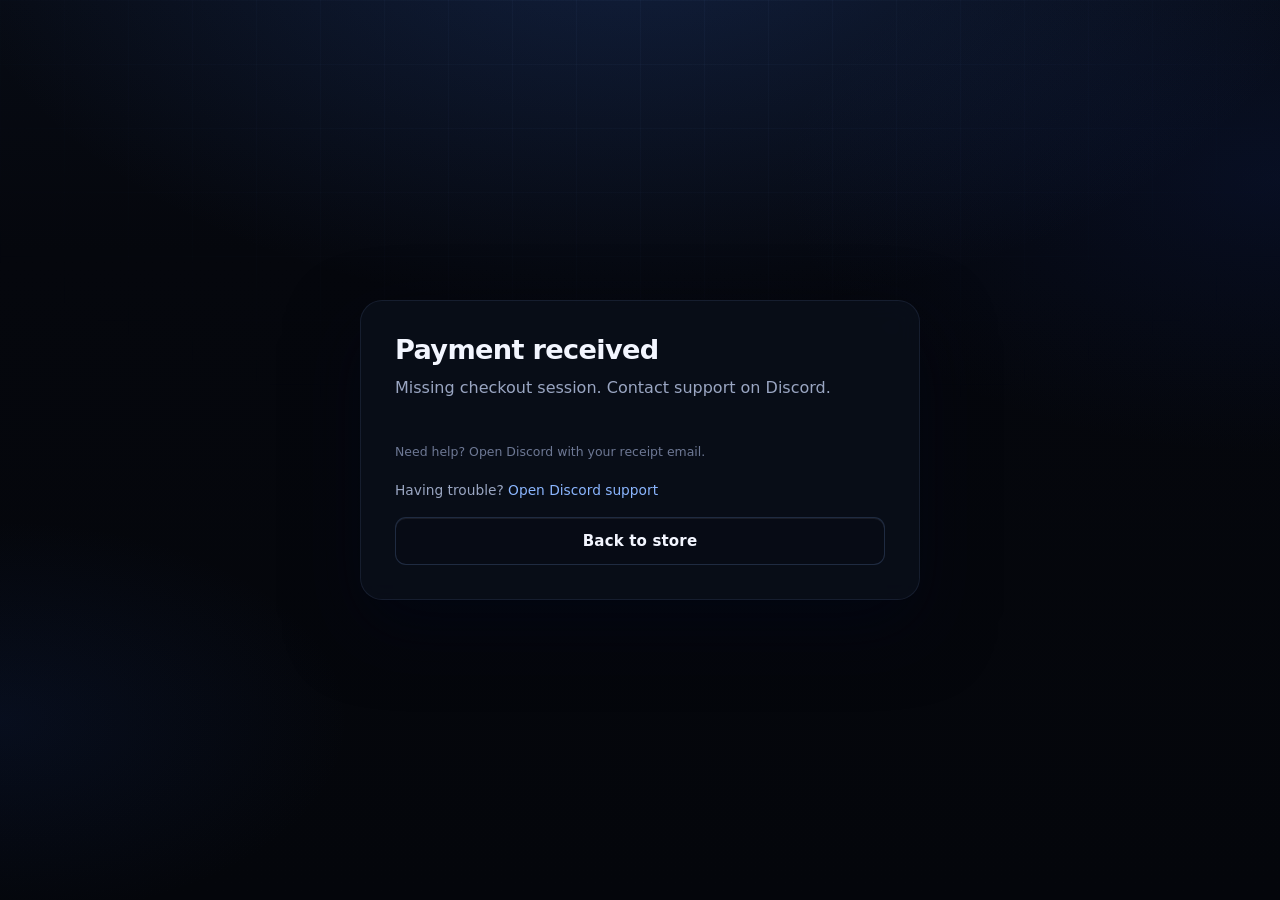
==== commit 3bf3e318: "Revert sale pricing and remove on-site license keys Restore Skin Changer at $5 and bundle at $7.50 (" ====
--- a/success.html
+++ b/success.html
@@ -4,19 +4,18 @@
     <meta charset="UTF-8" />
     <meta name="viewport" content="width=device-width, initial-scale=1.0" />
     <title>Payment complete — Gain</title>
-    <link rel="stylesheet" href="styles.css?v=34" />
+    <link rel="stylesheet" href="styles.css?v=37" />
     <link rel="icon" href="images/logo.png" type="image/png" />
   </head>
   <body class="success-page">
     <div class="fx-grid" aria-hidden="true"></div>
     <main class="success-wrap">
       <h1>Payment received</h1>
-      <p id="status" class="success-status">Preparing your license key…</p>
+      <p id="status" class="success-status">Confirming your payment…</p>
       <p id="email-notice" class="success-email" hidden></p>
       <div class="success-key" id="key-box" hidden>
         <div id="license-items"></div>
-        <a class="cta" id="download-btn" href="#" hidden>Download Gain External</a>
-        <p class="hint">Save your key. External buyers download the zip — there is no Roblox loader.</p>
+        <p class="hint">Need help? Open Discord with your receipt email.</p>
       </div>
       <p class="success-help">
         Having trouble?
@@ -24,7 +23,7 @@
       </p>
       <a class="cta cta-secondary" href="index.html">Back to store</a>
     </main>
-    <script src="site-config.js?v=34"></script>
-    <script src="success.js?v=34"></script>
+    <script src="site-config.js?v=37"></script>
+    <script src="success.js?v=37"></script>
   </body>
 </html>
--- a/styles.css
+++ b/styles.css
@@ -207,6 +207,134 @@
   50% { transform: translate(-60px, 40px) scale(1.12); opacity: 0.95; }
 }
 
+/* ------------------------------------------------------------------ sale */
+
+.sale-banner {
+  border-bottom: 1px solid rgba(255, 120, 120, 0.28);
+  background: linear-gradient(90deg, rgba(120, 24, 32, 0.55), rgba(70, 18, 28, 0.45), rgba(24, 18, 48, 0.5));
+}
+.sale-banner[hidden] {
+  display: none;
+}
+.sale-banner-inner {
+  width: var(--wrap);
+  margin: 0 auto;
+  min-height: 44px;
+  padding: 10px 0;
+  display: flex;
+  align-items: center;
+  justify-content: center;
+  gap: 14px;
+  flex-wrap: wrap;
+  text-align: center;
+}
+.sale-banner-tag {
+  font-size: 0.68rem;
+  font-weight: 800;
+  letter-spacing: 0.12em;
+  text-transform: uppercase;
+  padding: 4px 10px;
+  border-radius: 999px;
+  color: #ffd4d4;
+  background: rgba(255, 80, 80, 0.2);
+  border: 1px solid rgba(255, 120, 120, 0.45);
+  flex: none;
+}
+.sale-banner-copy {
+  margin: 0;
+  font-size: 0.86rem;
+  color: #f2d6d6;
+  max-width: 46ch;
+}
+.sale-countdown {
+  display: inline-flex;
+  align-items: center;
+  gap: 4px;
+  font-variant-numeric: tabular-nums;
+  flex: none;
+}
+.sale-countdown-part b {
+  display: inline-block;
+  min-width: 1.6ch;
+  font-size: 1rem;
+  color: #fff;
+}
+.sale-countdown-part small {
+  margin-left: 2px;
+  font-size: 0.62rem;
+  letter-spacing: 0.08em;
+  text-transform: uppercase;
+  color: rgba(255, 210, 210, 0.72);
+}
+.sale-countdown-sep {
+  color: rgba(255, 180, 180, 0.55);
+  font-weight: 700;
+}
+.sale-banner-btn {
+  flex: none;
+  min-height: 32px;
+  padding: 0 14px;
+  border-radius: 999px;
+  border: 1px solid rgba(255, 140, 140, 0.45);
+  background: rgba(255, 80, 80, 0.16);
+  color: #ffe0e0;
+  font-size: 0.78rem;
+  font-weight: 700;
+  letter-spacing: 0.04em;
+  display: inline-flex;
+  align-items: center;
+}
+.sale-banner-btn:hover {
+  background: rgba(255, 90, 90, 0.28);
+  color: #fff;
+}
+.sale-timer {
+  display: flex;
+  align-items: center;
+  gap: 8px;
+  margin: -4px 0 12px;
+  font-size: 0.82rem;
+  color: #f0b8b8;
+}
+.sale-timer[hidden] {
+  display: none;
+}
+.sale-timer-value {
+  font-variant-numeric: tabular-nums;
+  font-weight: 700;
+  color: #ffd0d0;
+  letter-spacing: 0.04em;
+}
+.plan-badges {
+  position: absolute;
+  top: 12px;
+  right: 12px;
+  display: flex;
+  flex-direction: column;
+  align-items: flex-end;
+  gap: 5px;
+}
+.plan-badges .badge {
+  position: static;
+}
+.badge-urgent {
+  background: rgba(255, 80, 80, 0.2);
+  border-color: rgba(255, 120, 120, 0.5);
+  color: #ffb8b8;
+}
+.plan-timer {
+  font-size: 0.76rem;
+  color: #e8b0b0;
+  margin-top: 2px;
+}
+.plan-timer[hidden] {
+  display: none;
+}
+.plan-timer b {
+  font-variant-numeric: tabular-nums;
+  color: #ffd0d0;
+}
+
 /* ----------------------------------------------------------------- header */
 
 #site-header {
@@ -1193,6 +1321,7 @@
   position: absolute;
   top: 14px;
   right: 14px;
+  flex: none;
   font-size: 0.68rem;
   font-weight: 700;
   letter-spacing: 0.06em;
@@ -1957,8 +2086,12 @@
 }
 
 @media (max-width: 900px) {
-  .esp-demo {
-    grid-template-columns: 1fr;
+  .sale-banner-inner {
+    gap: 8px;
+    padding: 10px 12px;
+  }
+  .sale-banner-copy {
+    font-size: 0.8rem;
   }
   .hero {
     grid-template-columns: 1fr;
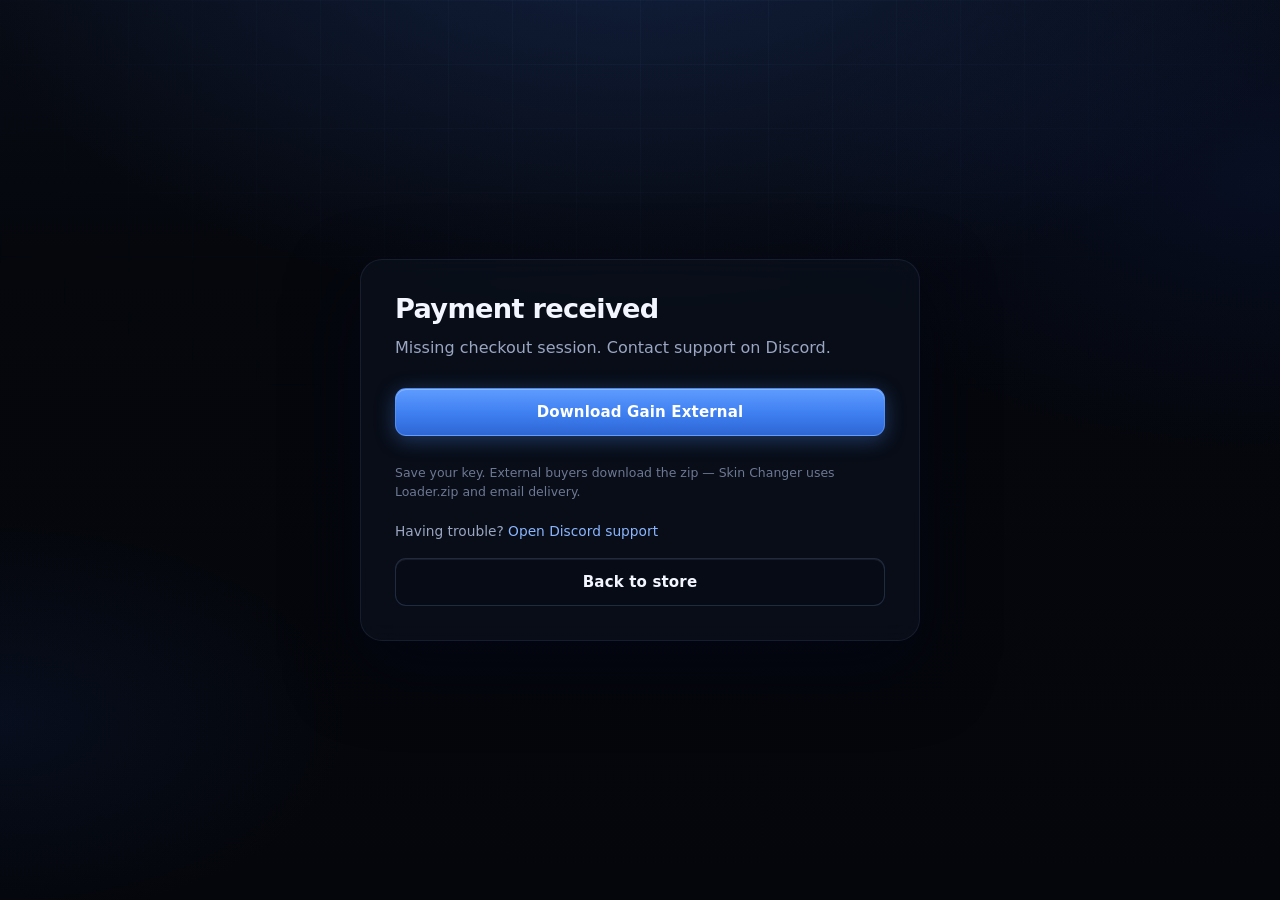
==== commit 800a7b2d: "Show Gain External keys on success page from fixed pool Assign one of five preloaded External licens" ====
--- a/success.html
+++ b/success.html
@@ -4,18 +4,19 @@
     <meta charset="UTF-8" />
     <meta name="viewport" content="width=device-width, initial-scale=1.0" />
     <title>Payment complete — Gain</title>
-    <link rel="stylesheet" href="styles.css?v=37" />
+    <link rel="stylesheet" href="styles.css?v=38" />
     <link rel="icon" href="images/logo.png" type="image/png" />
   </head>
   <body class="success-page">
     <div class="fx-grid" aria-hidden="true"></div>
     <main class="success-wrap">
       <h1>Payment received</h1>
-      <p id="status" class="success-status">Confirming your payment…</p>
+      <p id="status" class="success-status">Preparing your license key…</p>
       <p id="email-notice" class="success-email" hidden></p>
       <div class="success-key" id="key-box" hidden>
         <div id="license-items"></div>
-        <p class="hint">Need help? Open Discord with your receipt email.</p>
+        <a class="cta" id="download-btn" href="#" hidden>Download Gain External</a>
+        <p class="hint">Save your key. External buyers download the zip — Skin Changer uses Loader.zip and email delivery.</p>
       </div>
       <p class="success-help">
         Having trouble?
@@ -23,7 +24,7 @@
       </p>
       <a class="cta cta-secondary" href="index.html">Back to store</a>
     </main>
-    <script src="site-config.js?v=37"></script>
-    <script src="success.js?v=37"></script>
+    <script src="site-config.js?v=38"></script>
+    <script src="success.js?v=38"></script>
   </body>
 </html>
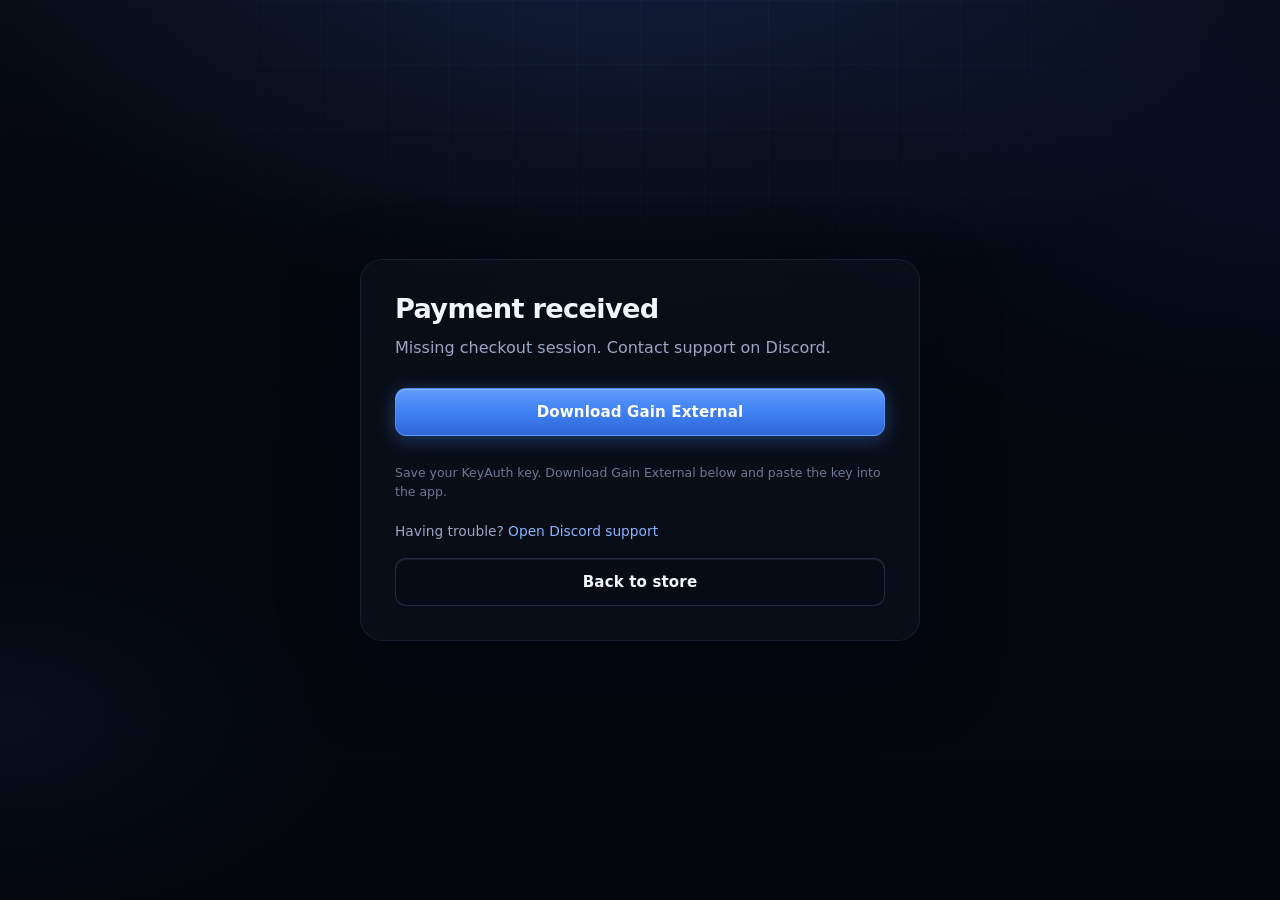
==== commit 2fd7b934: "Route Gain External delivery through KeyAuth fulfill worker Drop Supabase external key pool. Success" ====
--- a/success.html
+++ b/success.html
@@ -4,7 +4,7 @@
     <meta charset="UTF-8" />
     <meta name="viewport" content="width=device-width, initial-scale=1.0" />
     <title>Payment complete — Gain</title>
-    <link rel="stylesheet" href="styles.css?v=38" />
+    <link rel="stylesheet" href="styles.css?v=40" />
     <link rel="icon" href="images/logo.png" type="image/png" />
   </head>
   <body class="success-page">
@@ -16,7 +16,7 @@
       <div class="success-key" id="key-box" hidden>
         <div id="license-items"></div>
         <a class="cta" id="download-btn" href="#" hidden>Download Gain External</a>
-        <p class="hint">Save your key. External buyers download the zip — Skin Changer uses Loader.zip and email delivery.</p>
+        <p class="hint">Save your KeyAuth key. Download Gain External below and paste the key into the app.</p>
       </div>
       <p class="success-help">
         Having trouble?
@@ -24,7 +24,7 @@
       </p>
       <a class="cta cta-secondary" href="index.html">Back to store</a>
     </main>
-    <script src="site-config.js?v=38"></script>
-    <script src="success.js?v=38"></script>
+    <script src="site-config.js?v=40"></script>
+    <script src="success.js?v=40"></script>
   </body>
 </html>
